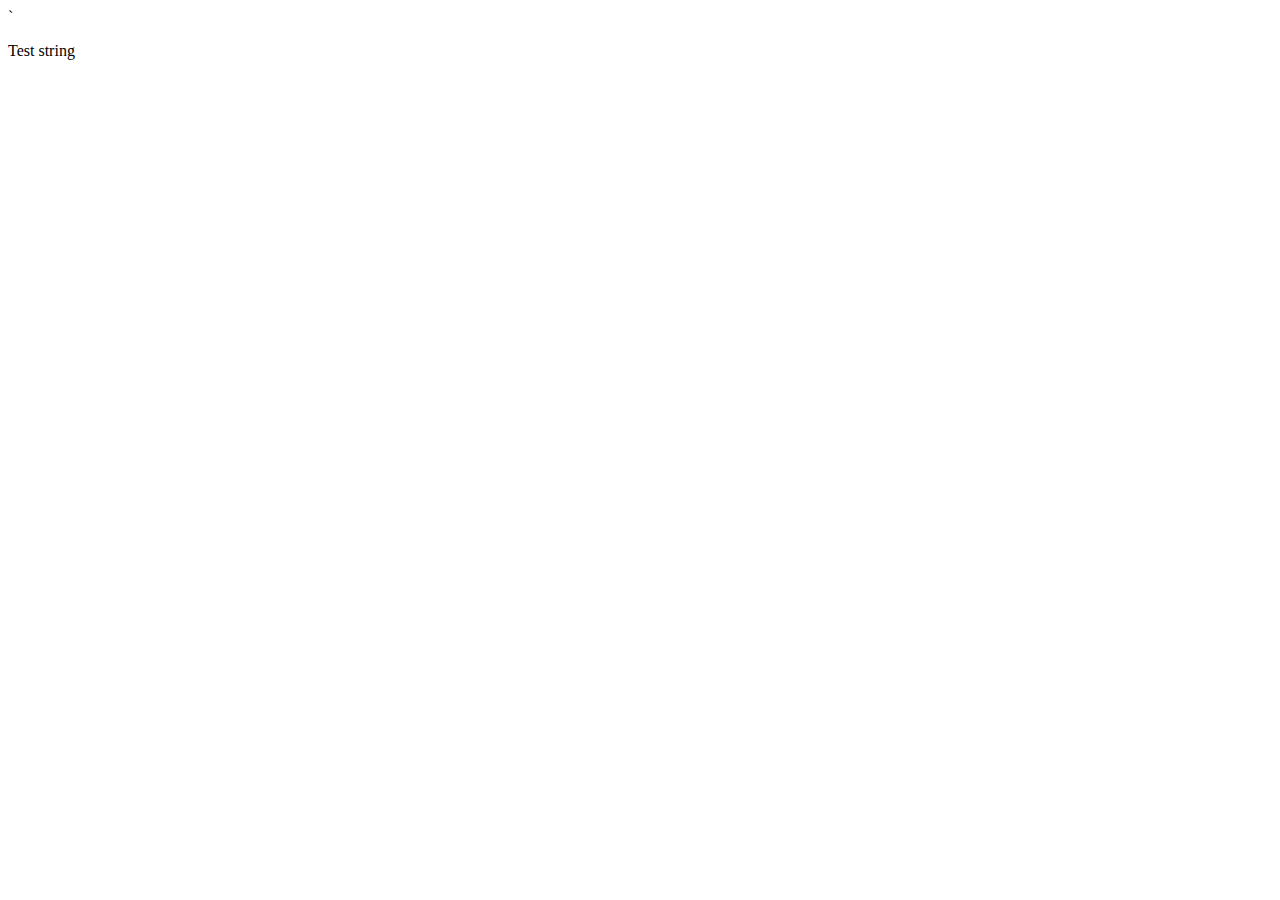
==== index.html @ 2be2ff85 "test1" ====
<!DOCTYPE html>
<html lang="en">`

<head>
	<meta charset="UTF-8">
	<meta http-equiv="X-UA-Compatible" content="IE=edge">
	<meta name="viewport" content="width=device-width, initial-scale=1.0">
	<title>Document</title>
</head>

<body>
	<p>Test string</p>
</body>

</html>
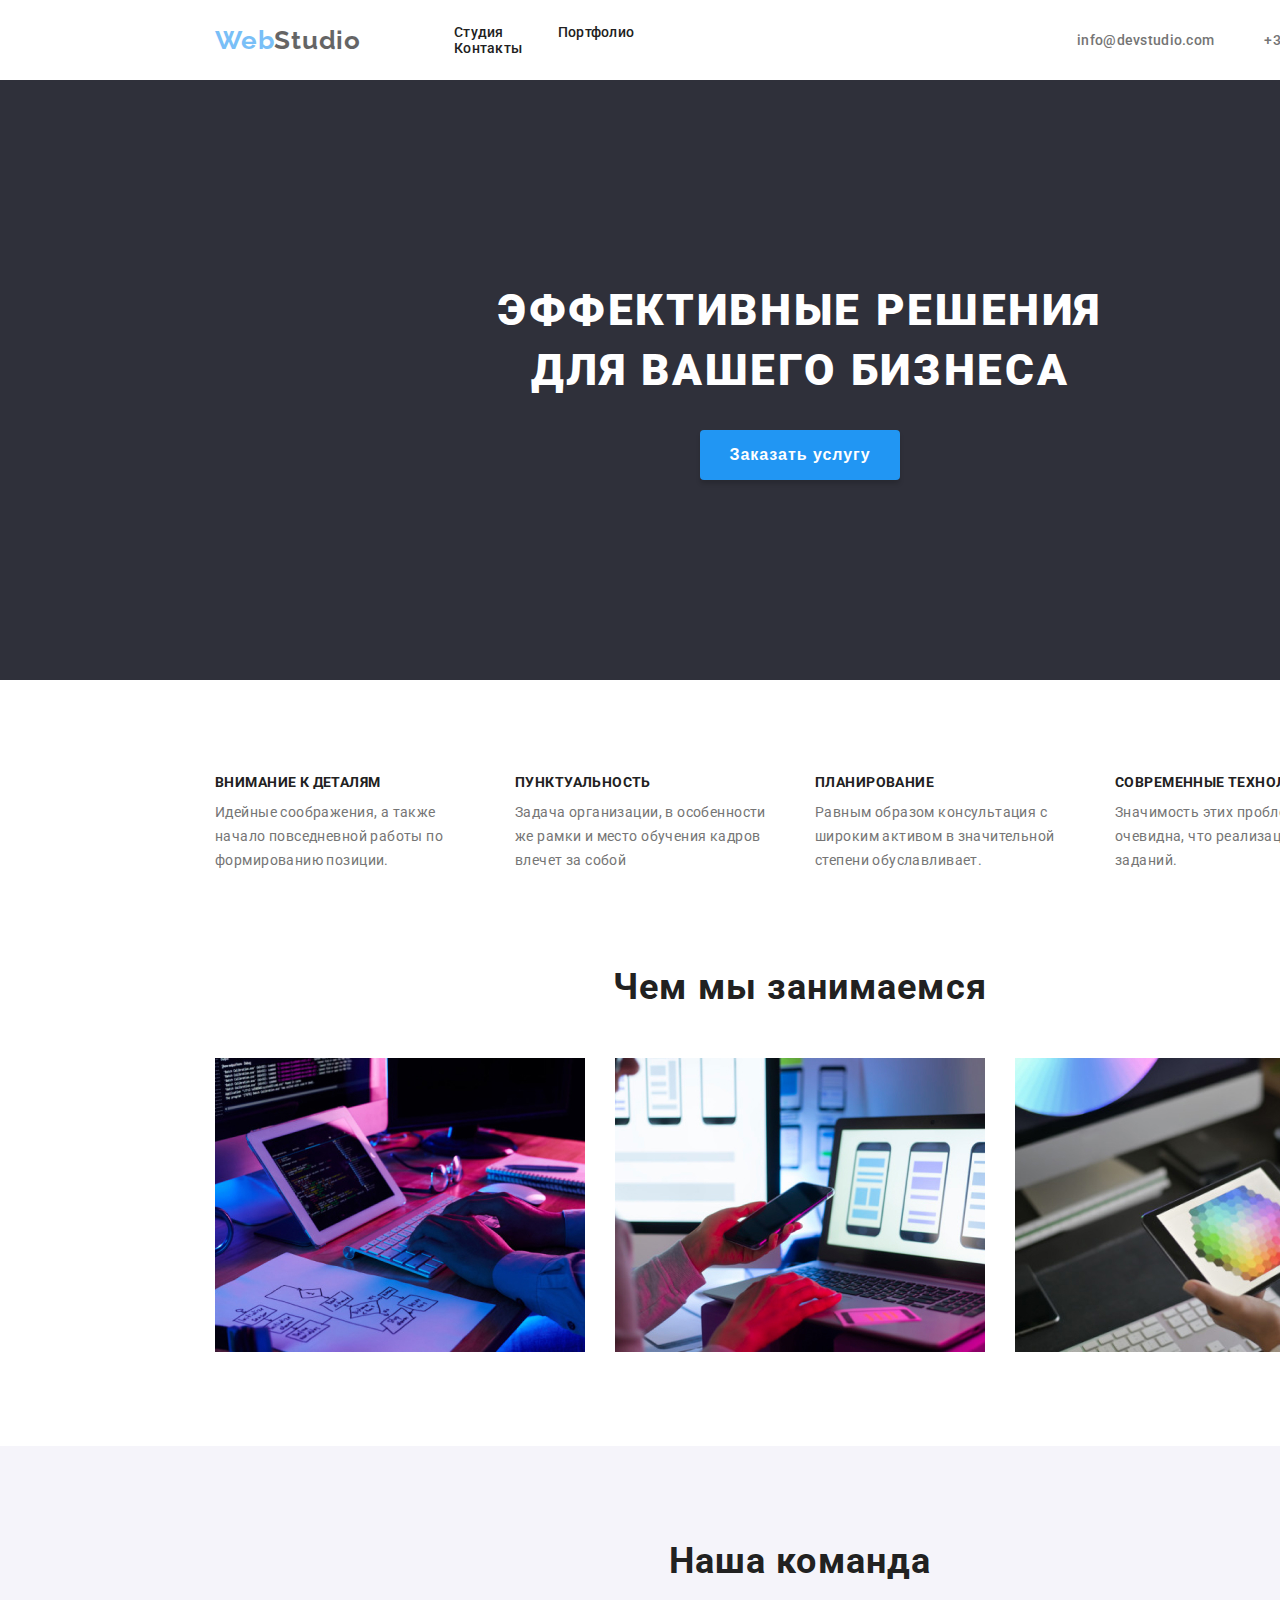
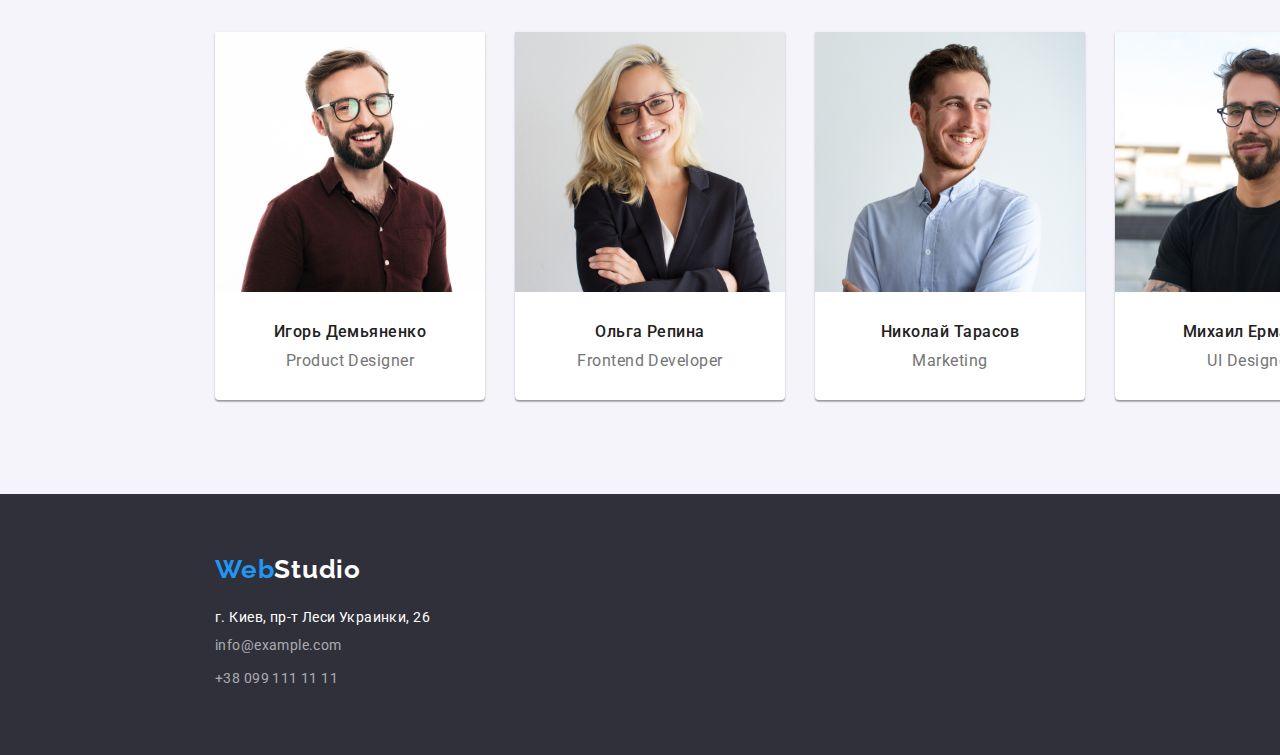
==== commit f3a383a1: "v2" ====
--- a/index.html
+++ b/index.html
@@ -1,15 +1,112 @@
 <!DOCTYPE html>
-<html lang="en">`
+<html lang="ru">
 
 <head>
-	<meta charset="UTF-8">
-	<meta http-equiv="X-UA-Compatible" content="IE=edge">
-	<meta name="viewport" content="width=device-width, initial-scale=1.0">
-	<title>Document</title>
+  <meta charset="UTF-8">
+  <meta http-equiv="X-UA-Compatible" content="IE=Edge">
+  <title>Document</title>
+  <link rel="preconnect" href="https://fonts.googleapis.com">
+  <link rel="preconnect" href="https://fonts.gstatic.com" crossorigin>
+  <link href="https://fonts.googleapis.com/css2?family=Raleway:wght@700&family=Roboto:wght@400;500;700;900&display=swap" rel="stylesheet">
+  <link rel="stylesheet" href="styles/reset.css">
+  <link rel="stylesheet" href="styles/style.css">
 </head>
 
 <body>
-	<p>Test string</p>
-</body>
-
+  <div class="main">
+    <!-- Header section -->
+    <header>
+      <div class="logo"><span>Web</span>Studio</div>
+      <nav class="main-menu">
+        <ul>
+          <li><a href="">Студия</a></li>
+          <li><a href="">Портфолио</a></li>
+          <li><a href="">Контакты</a></li>
+        </ul>
+      </nav>
+      <a class="email" href="mailto:info@devstudio.com">info@devstudio.com</a>
+      <a class="phone" href="tel:+380961111111">+38&nbsp;096&nbsp;111&nbsp;11&nbsp;11</a>
+    </header>
+    <!-- Main section -->
+    <main>
+      <!-- Order section -->
+      <section class="order-section">
+        <p>
+          Эффективные решения<br>
+          для вашего бизнеса
+        </p>
+        <button class="order">Заказать услугу</button>
+      </section>
+      <!-- features section -->
+      <section class="features-section">
+        <span class="feature-description">
+          <h3>Внимание к деталям</h3>
+          <p>Идейные соображения, а также начало повседневной работы по формированию позиции.</p>
+        </span>
+        <span class="feature-description">
+          <h3>Пунктуальность</h3>
+          <p>Задача организации, в особенности же рамки и место обучения кадров влечет за собой</p>
+        </span>
+        <span class="feature-description">
+          <h3>Планирование</h3>
+          <p>Равным образом консультация с широким активом в значительной степени обуславливает.</p>
+        </span>
+        <span class="feature-description">
+          <h3>Современные технологии</h3>
+          <p>Значимость этих проблем настолько очевидна, что реализация плановых заданий.</p>
+        </span>
+      </section>
+      <!-- About us section -->
+      <section class="about-us-section">
+        <h2>Чем мы занимаемся</h2>
+        <div>
+          <img src="images/about-us1.jpg">
+          <img src="images/about-us2.jpg">
+          <img src="images/about-us3.jpg">
+        </div>
+      </section>
+      <!-- Team section -->
+      <section class="team-section">
+        <h2>Наша команда</h2>
+        <div>
+          <span class="team-member">
+            <img src="images/member1.jpg">
+            <div>
+              <p>Игорь Демьяненко</p>
+              <p>Product Designer</p>
+            </div>
+          </span>
+          <span class="team-member">
+            <img src="images/member2.jpg">
+            <div>
+              <p>Ольга Репина</p>
+              <p>Frontend Developer</p>
+            </div>
+          </span>
+          <span class="team-member">
+            <img src="images/member3.jpg">
+            <div>
+              <p>Николай Тарасов</p>
+              <p>Marketing</p>
+            </div>
+          </span>
+          <span class="team-member">
+            <img src="images/member4.jpg">
+            <div>
+              <p>Михаил Ермаков</p>
+              <p>UI Designer</p>
+            </div>
+          </span>
+        </div>
+      </section>
+    </main>
+      <!-- Footer section -->
+    <footer>
+      <div class="logo"><span>Web</span>Studio</div>
+      <p>г. Киев, пр-т Леси Украинки, 26</p>
+      <a href="mailto:info@example.com">info@example.com</a><br>
+      <a href="tel:+380991111111">+38&nbsp;099&nbsp;111&nbsp;11&nbsp;11</a>
+    </footer>
+    </body>
+  </div>
 </html>--- a/styles/style.css
+++ b/styles/style.css
@@ -0,0 +1,265 @@
+:root {
+  background-color: #e5e5e5;
+  --gray-bg: #2f303a;
+  --main-padding: 215px;
+  --blue-c: #2196f3;
+  --text-c-1: #212121;
+  --text-c-2: #757575;
+}
+
+body > div {
+  width: 1600px;
+  margin: 0 auto;
+  font-family: 'Roboto', sans-serif;
+  font-style: normal;
+  background-color: #fff;
+}
+
+
+/* Header */
+
+header {
+  display: flex;
+  align-items: center;
+  height: 80px;
+  padding: 0 var(--main-padding);
+}
+
+.logo {
+  font-family: Raleway;
+  font-size: 26px;
+  font-weight: 700;
+  line-height: 31px;
+  letter-spacing: .03em;
+  color: #000;
+}
+
+.logo > span {
+  color: var(--blue-c);
+}
+
+header > .logo {
+  opacity: 60%;
+}
+
+.main-menu {
+  margin-left: 93px;
+  margin-right: 271px;
+}
+.main-menu li {
+  display: inline-block;
+  margin-right: 50px;
+}
+
+.main-menu li a {
+  text-decoration: none;
+  font-weight: 500;
+  font-size: 14px;
+  line-height: 16px;
+  letter-spacing: .02em;
+  color: var(--text-c-1);
+}
+
+.main-menu li a:hover {
+  color: var(--blue-c);
+}
+
+.email {
+  margin-right: 50px;
+}
+
+.email,
+.phone {
+  text-decoration: none;
+  font-weight: 500;
+  font-size: 14px;
+  line-height: 16px;
+  letter-spacing: .02em;
+  color: var(--text-c-2);
+}
+
+.email:hover,
+.phone:hover {
+  color: var(--blue-c);
+}
+
+
+/* Order */
+
+.order-section {
+  display: flex;
+  flex-direction: column;
+  align-items: center;
+  justify-content:center;
+  height: 600px;
+  background-color: var(--gray-bg);
+  vertical-align:bottom;
+}
+
+.order-section>p {
+  font-weight: 900;
+  font-size: 44px;
+  line-height: 60px;
+  text-align: center;
+  letter-spacing: .06em;
+  text-transform: uppercase;
+  color: #fff;
+}
+
+.order-section > button {
+  width: 200px;
+  height: 50px;
+  margin-top: 30px;
+  font-weight: 700;
+  font-size: 16px;
+  line-height: 30px;
+  letter-spacing: .06em;
+  color: #fff;
+  background: var(--blue-c);
+  box-shadow: 0px 4px 4px rgba(0,0,0,.15);
+  border: 0;
+  border-radius: 4px;
+}
+
+
+/* Features */
+
+.features-section {
+  display: flex;
+  justify-content: space-between;
+  margin: 94px var(--main-padding);
+}
+
+.feature-description {
+  width: 270px;
+}
+.feature-description > h3 {
+  margin-bottom: 10px;
+  font-weight: 700;
+  font-size: 14px;
+  line-height: 16px;
+  letter-spacing: .03em;
+  text-transform: uppercase;
+  color: var(--text-c-1);
+}
+
+.feature-description > p {
+  font-weight: 400;
+  font-size: 14px;
+  line-height: 24px;
+  letter-spacing: .03em;
+  color: var(--text-c-2);
+}
+
+
+/* About us */
+
+.about-us-section {
+  padding: 0 var(--main-padding);
+}
+
+.about-us-section > div {
+  display: flex;
+  justify-content: space-between;
+}
+
+.about-us-section img {
+  width: 370px;
+  height: 294px;
+  margin-bottom: 94px;
+}
+
+h2 { /* This applies to about-us-section and team-section */
+  margin-bottom: 50px;
+
+  font-weight: 700;
+  font-size: 36px;
+  line-height: 42px;
+  text-align: center;
+  letter-spacing: .03em;
+  color: var(--text-c-1);
+}
+
+
+/* Team */
+
+.team-section {
+  padding: 94px var(--main-padding);
+  background-color: #f5f4fa;
+}
+
+.team-section div {
+  display: flex;
+  justify-content: space-between;
+}
+
+.team-member {
+  width: 270px;
+  height: 368px;
+  display: flex;
+  flex-direction: column;
+  background: #fff;
+  box-shadow: 0px 1px 3px rgba(0,0,0,.12), 0px 1px 1px rgba(0,0,0,.14), 0px 2px 1px rgba(0,0,0,.2);
+  border-radius: 0px 0px 4px 4px;
+}
+
+.team-member > img {
+  width: 100%;
+}
+
+.team-member > div {
+  flex-grow: 1;
+  flex-direction: column;
+  justify-content: center;
+}
+
+.team-member > div > p {
+  font-weight: 500;
+  font-size: 16px;
+  line-height: 19px;
+  text-align: center;
+  letter-spacing: .03em;
+  color: var(--text-c-1);
+}
+
+.team-member > div > p + p{
+  margin-top: 10px;
+  font-weight: 400;
+  color: var(--text-c-2);
+}
+
+
+/* Footer */
+
+footer {
+  padding: 60px var(--main-padding);
+  background-color: var(--gray-bg);
+}
+
+footer > .logo {
+  color: #fff;
+}
+
+footer > p {
+  font-weight: 400;
+  font-size: 14px;
+  line-height: 24px;
+  letter-spacing: .03em;
+  color: #fff;
+  margin-top: 20px;
+}
+
+footer > a {
+  text-decoration: none;
+  font-style: normal;
+  font-weight: 400;
+  font-size: 14px;
+  line-height: 33px;
+  letter-spacing: .03em;
+  color: rgba(255,255,255,.6);
+}
+
+footer > a:hover {
+  color: var(--blue-c);
+}
+
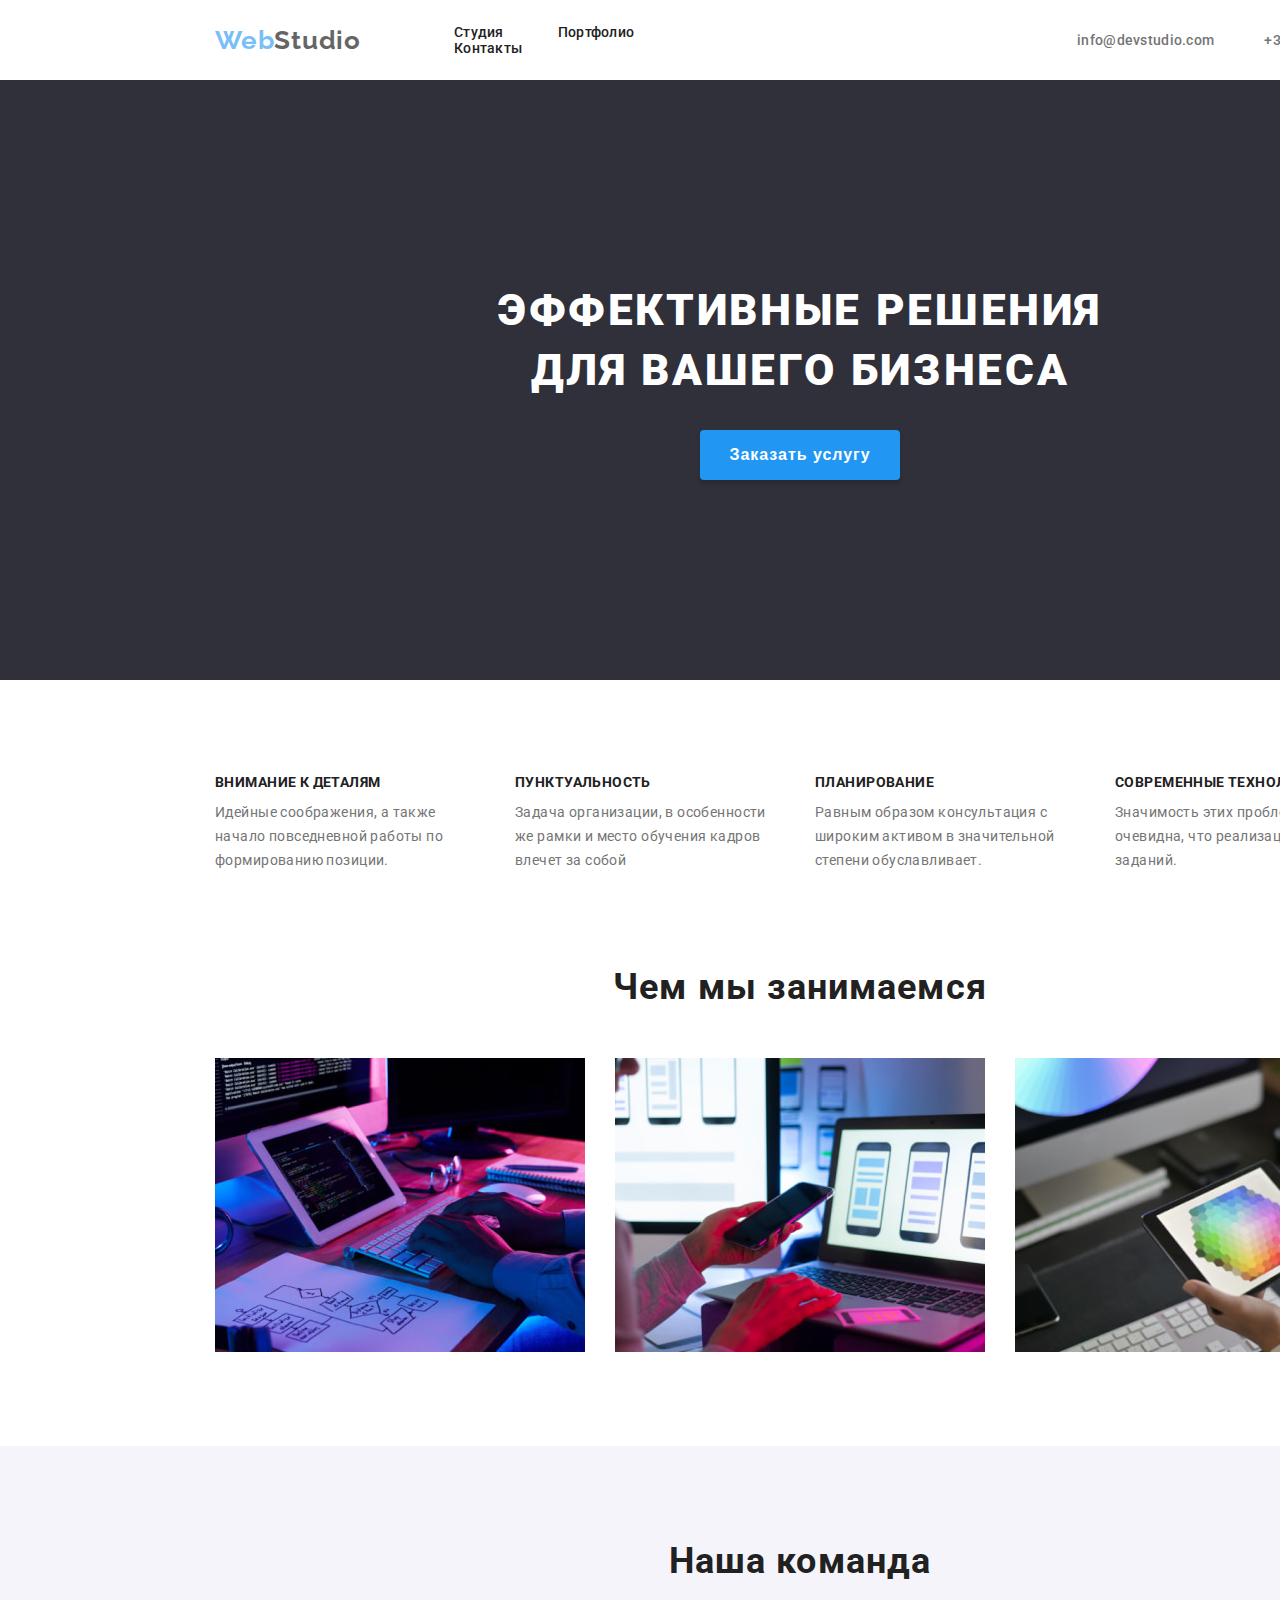
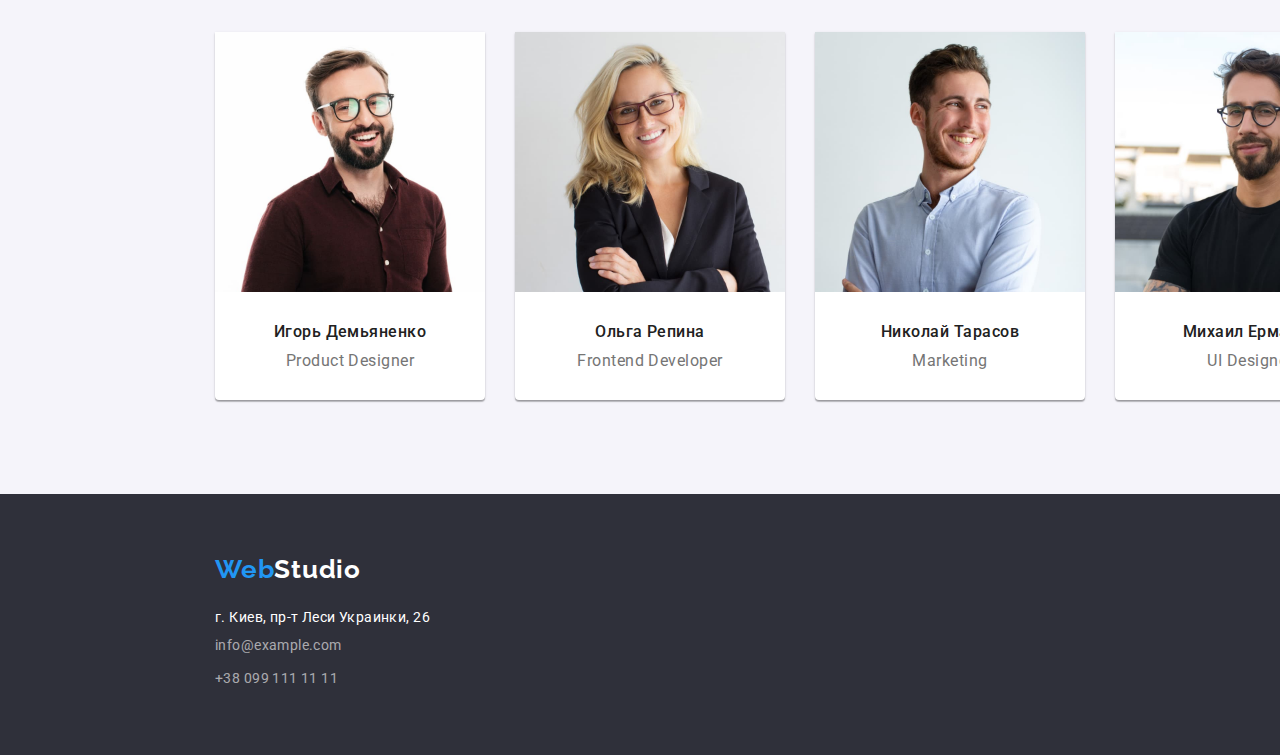
==== commit 65c64924: "применён prettier и проведена валидация" ====
--- a/index.html
+++ b/index.html
@@ -1,112 +1,112 @@
 <!DOCTYPE html>
 <html lang="ru">
 
-<head>
-  <meta charset="UTF-8">
-  <meta http-equiv="X-UA-Compatible" content="IE=Edge">
-  <title>Document</title>
-  <link rel="preconnect" href="https://fonts.googleapis.com">
-  <link rel="preconnect" href="https://fonts.gstatic.com" crossorigin>
-  <link href="https://fonts.googleapis.com/css2?family=Raleway:wght@700&family=Roboto:wght@400;500;700;900&display=swap" rel="stylesheet">
-  <link rel="stylesheet" href="styles/reset.css">
-  <link rel="stylesheet" href="styles/style.css">
-</head>
+  <head>
+    <meta charset="UTF-8">
+    <meta http-equiv="X-UA-Compatible" content="IE=Edge">
+    <title>Document</title>
+    <link rel="preconnect" href="https://fonts.googleapis.com">
+    <link rel="preconnect" href="https://fonts.gstatic.com" crossorigin>
+    <link href="https://fonts.googleapis.com/css2?family=Raleway:wght@700&family=Roboto:wght@400;500;700;900&display=swap" rel="stylesheet">
+    <link rel="stylesheet" href="styles/reset.css">
+    <link rel="stylesheet" href="styles/style.css">
+  </head>
 
-<body>
-  <div class="main">
-    <!-- Header section -->
-    <header>
-      <div class="logo"><span>Web</span>Studio</div>
-      <nav class="main-menu">
-        <ul>
-          <li><a href="">Студия</a></li>
-          <li><a href="">Портфолио</a></li>
-          <li><a href="">Контакты</a></li>
-        </ul>
-      </nav>
-      <a class="email" href="mailto:info@devstudio.com">info@devstudio.com</a>
-      <a class="phone" href="tel:+380961111111">+38&nbsp;096&nbsp;111&nbsp;11&nbsp;11</a>
-    </header>
-    <!-- Main section -->
-    <main>
-      <!-- Order section -->
-      <section class="order-section">
-        <p>
-          Эффективные решения<br>
-          для вашего бизнеса
-        </p>
-        <button class="order">Заказать услугу</button>
-      </section>
-      <!-- features section -->
-      <section class="features-section">
-        <span class="feature-description">
-          <h3>Внимание к деталям</h3>
-          <p>Идейные соображения, а также начало повседневной работы по формированию позиции.</p>
-        </span>
-        <span class="feature-description">
-          <h3>Пунктуальность</h3>
-          <p>Задача организации, в особенности же рамки и место обучения кадров влечет за собой</p>
-        </span>
-        <span class="feature-description">
-          <h3>Планирование</h3>
-          <p>Равным образом консультация с широким активом в значительной степени обуславливает.</p>
-        </span>
-        <span class="feature-description">
-          <h3>Современные технологии</h3>
-          <p>Значимость этих проблем настолько очевидна, что реализация плановых заданий.</p>
-        </span>
-      </section>
-      <!-- About us section -->
-      <section class="about-us-section">
-        <h2>Чем мы занимаемся</h2>
-        <div>
-          <img src="images/about-us1.jpg">
-          <img src="images/about-us2.jpg">
-          <img src="images/about-us3.jpg">
-        </div>
-      </section>
-      <!-- Team section -->
-      <section class="team-section">
-        <h2>Наша команда</h2>
-        <div>
-          <span class="team-member">
-            <img src="images/member1.jpg">
-            <div>
-              <p>Игорь Демьяненко</p>
-              <p>Product Designer</p>
+  <body>
+    <div class="main">
+      <!-- Header section -->
+      <header>
+        <div class="logo"><span>Web</span>Studio</div>
+        <nav class="main-menu">
+          <ul>
+            <li><a href="">Студия</a></li>
+            <li><a href="">Портфолио</a></li>
+            <li><a href="">Контакты</a></li>
+          </ul>
+        </nav>
+        <a class="email" href="mailto:info@devstudio.com">info@devstudio.com</a>
+        <a class="phone" href="tel:+380961111111">+38&nbsp;096&nbsp;111&nbsp;11&nbsp;11</a>
+      </header>
+      <!-- Main section -->
+      <main>
+        <!-- Order section -->
+        <section class="order-section">
+          <p>
+            Эффективные решения<br>
+            для вашего бизнеса
+          </p>
+          <button class="order">Заказать услугу</button>
+        </section>
+        <!-- features section -->
+        <section class="features-section">
+          <div class="feature-description">
+            <h3>Внимание к деталям</h3>
+            <p>Идейные соображения, а также начало повседневной работы по формированию позиции.</p>
+          </div>
+          <div class="feature-description">
+            <h3>Пунктуальность</h3>
+            <p>Задача организации, в особенности же рамки и место обучения кадров влечет за собой</p>
+          </div>
+          <div class="feature-description">
+            <h3>Планирование</h3>
+            <p>Равным образом консультация с широким активом в значительной степени обуславливает.</p>
+          </div>
+          <div class="feature-description">
+            <h3>Современные технологии</h3>
+            <p>Значимость этих проблем настолько очевидна, что реализация плановых заданий.</p>
+          </div>
+        </section>
+        <!-- About us section -->
+        <section class="about-us-section">
+          <h2>Чем мы занимаемся</h2>
+          <div>
+            <img src="images/about-us1.jpg" alt="Компьютеры 1">
+            <img src="images/about-us2.jpg" alt="Компьютеры 2">
+            <img src="images/about-us3.jpg" alt="Компьютеры 3">
+          </div>
+        </section>
+        <!-- Team section -->
+        <section class="team-section">
+          <h2>Наша команда</h2>
+          <div>
+            <div class="team-member">
+              <img src="images/member1.jpg" alt="Игорь Демьяненко">
+              <div>
+                <p>Игорь Демьяненко</p>
+                <p>Product Designer</p>
+              </div>
             </div>
-          </span>
-          <span class="team-member">
-            <img src="images/member2.jpg">
-            <div>
-              <p>Ольга Репина</p>
-              <p>Frontend Developer</p>
+            <div class="team-member">
+              <img src="images/member2.jpg" alt="Ольга Репина">
+              <div>
+                <p>Ольга Репина</p>
+                <p>Frontend Developer</p>
+              </div>
             </div>
-          </span>
-          <span class="team-member">
-            <img src="images/member3.jpg">
-            <div>
-              <p>Николай Тарасов</p>
-              <p>Marketing</p>
+            <div class="team-member">
+              <img src="images/member3.jpg" alt="Николай Тарасов">
+              <div>
+                <p>Николай Тарасов</p>
+                <p>Marketing</p>
+              </div>
             </div>
-          </span>
-          <span class="team-member">
-            <img src="images/member4.jpg">
-            <div>
-              <p>Михаил Ермаков</p>
-              <p>UI Designer</p>
+            <div class="team-member">
+              <img src="images/member4.jpg" alt="Михаил Ермаков">
+              <div>
+                <p>Михаил Ермаков</p>
+                <p>UI Designer</p>
+              </div>
             </div>
-          </span>
-        </div>
-      </section>
-    </main>
-      <!-- Footer section -->
-    <footer>
-      <div class="logo"><span>Web</span>Studio</div>
-      <p>г. Киев, пр-т Леси Украинки, 26</p>
-      <a href="mailto:info@example.com">info@example.com</a><br>
-      <a href="tel:+380991111111">+38&nbsp;099&nbsp;111&nbsp;11&nbsp;11</a>
-    </footer>
-    </body>
-  </div>
+          </div>
+        </section>
+      </main>
+        <!-- Footer section -->
+      <footer>
+        <div class="logo"><span>Web</span>Studio</div>
+        <p>г. Киев, пр-т Леси Украинки, 26</p>
+        <a href="mailto:info@example.com">info@example.com</a><br>
+        <a href="tel:+380991111111">+38&nbsp;099&nbsp;111&nbsp;11&nbsp;11</a>
+      </footer>
+    </div>
+  </body>
 </html>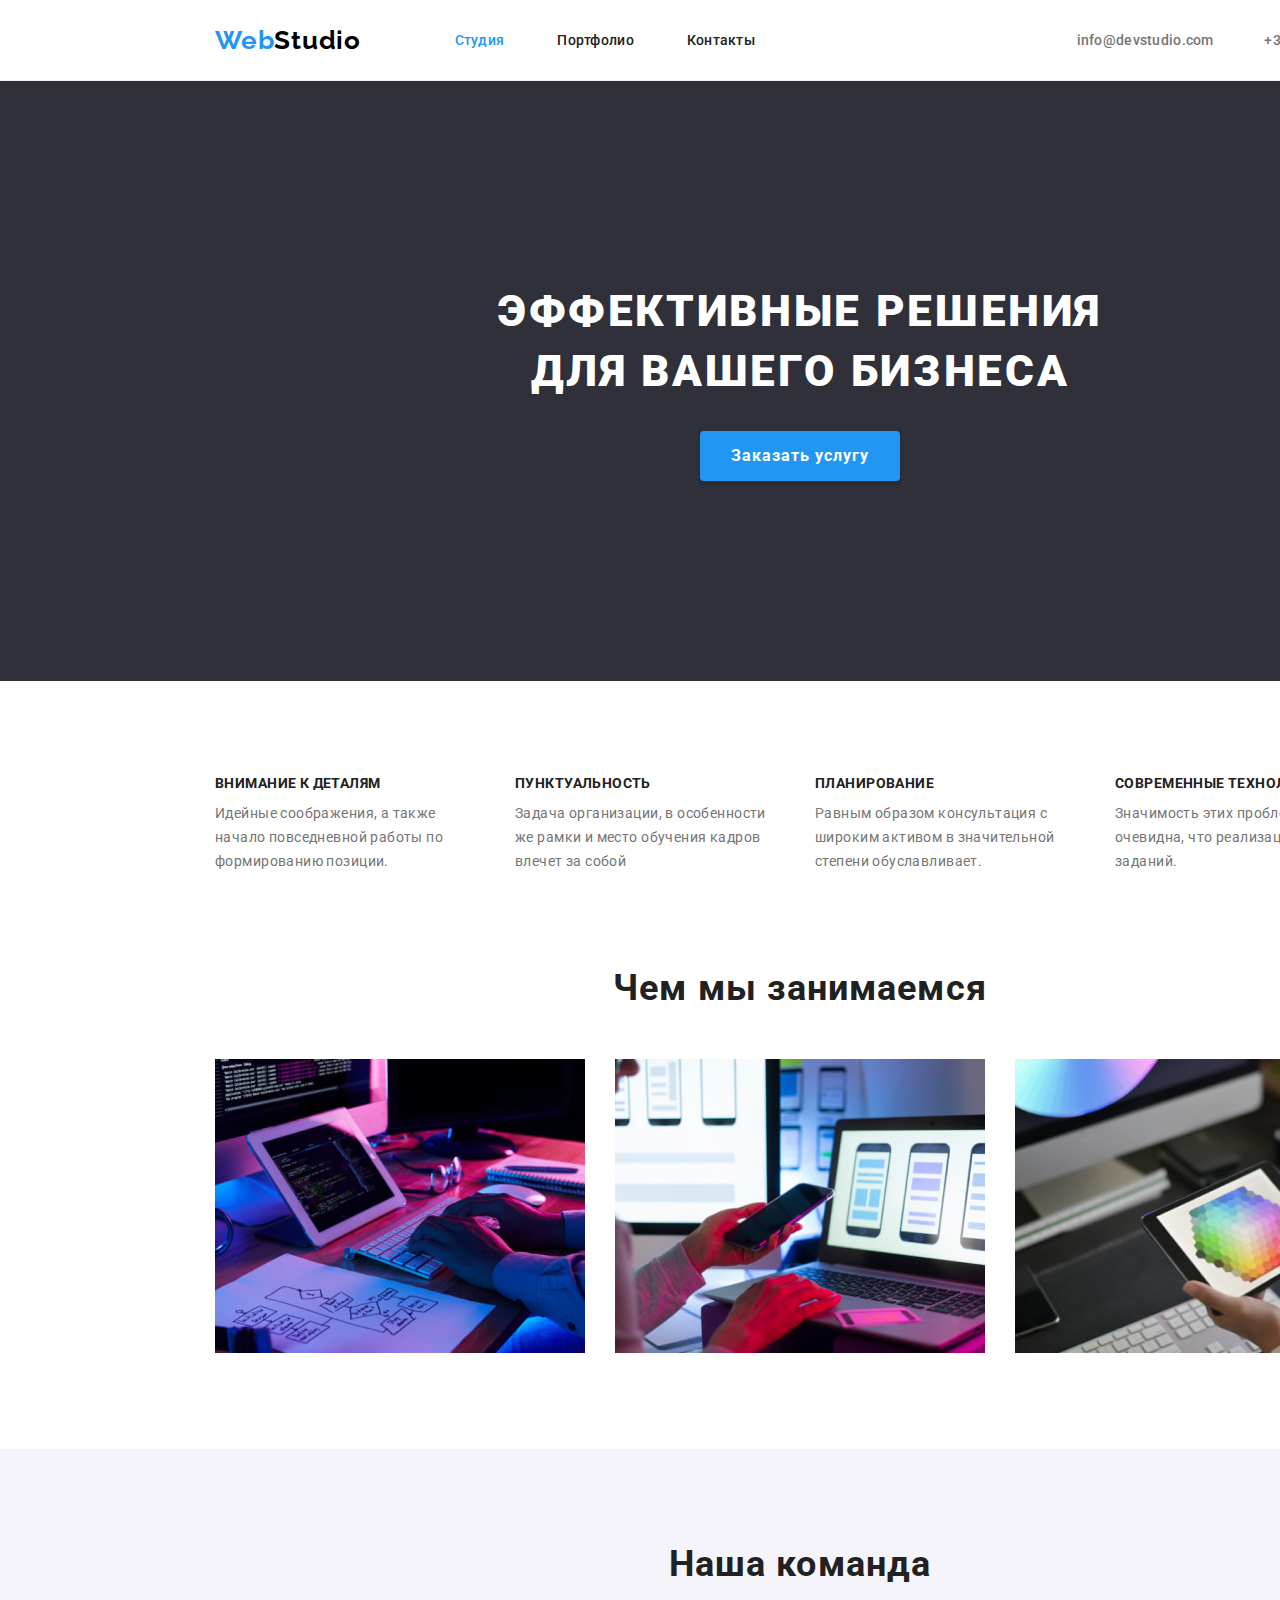
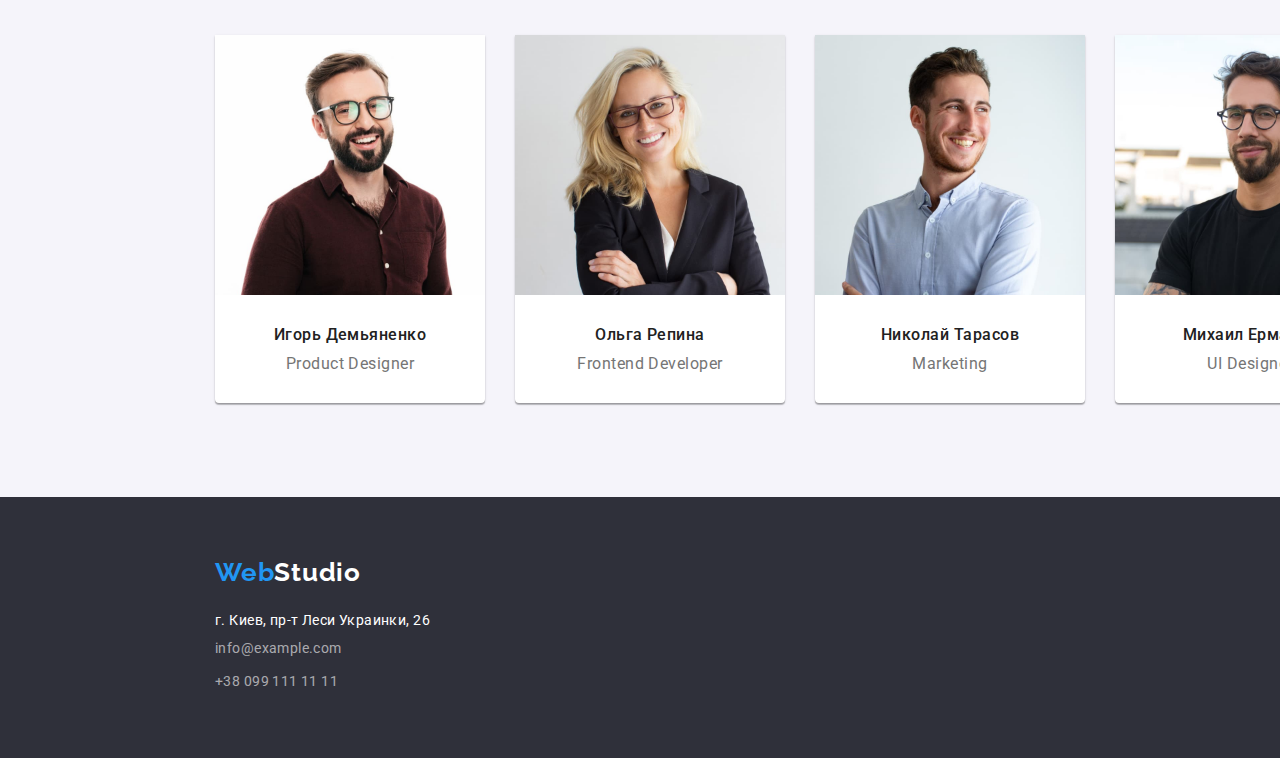
==== commit edc4c400: "добавлена страница проектов со стилями (3 урок)" ====
--- a/index.html
+++ b/index.html
@@ -1,15 +1,14 @@
 <!DOCTYPE html>
 <html lang="ru">
-
   <head>
-    <meta charset="UTF-8">
-    <meta http-equiv="X-UA-Compatible" content="IE=Edge">
+    <meta charset="UTF-8" />
+    <meta http-equiv="X-UA-Compatible" content="IE=Edge" />
     <title>Document</title>
-    <link rel="preconnect" href="https://fonts.googleapis.com">
-    <link rel="preconnect" href="https://fonts.gstatic.com" crossorigin>
-    <link href="https://fonts.googleapis.com/css2?family=Raleway:wght@700&family=Roboto:wght@400;500;700;900&display=swap" rel="stylesheet">
-    <link rel="stylesheet" href="styles/reset.css">
-    <link rel="stylesheet" href="styles/style.css">
+    <link rel="preconnect" href="https://fonts.googleapis.com" />
+    <link rel="preconnect" href="https://fonts.gstatic.com" crossorigin />
+    <link href="https://fonts.googleapis.com/css2?family=Raleway:wght@700&family=Roboto:wght@400;500;700;900&display=swap" rel="stylesheet" />
+    <link rel="stylesheet" href="styles/reset.css" />
+    <link rel="stylesheet" href="styles/style.css" />
   </head>
 
   <body>
@@ -19,9 +18,9 @@
         <div class="logo"><span>Web</span>Studio</div>
         <nav class="main-menu">
           <ul>
-            <li><a href="">Студия</a></li>
-            <li><a href="">Портфолио</a></li>
-            <li><a href="">Контакты</a></li>
+            <li selected><a href="index.html">Студия</a></li>
+            <li><a href="portfolio.html">Портфолио</a></li>
+            <li><a href="contacts.html">Контакты</a></li>
           </ul>
         </nav>
         <a class="email" href="mailto:info@devstudio.com">info@devstudio.com</a>
@@ -31,11 +30,11 @@
       <main>
         <!-- Order section -->
         <section class="order-section">
-          <p>
-            Эффективные решения<br>
+          <h1>
+            Эффективные решения<br />
             для вашего бизнеса
-          </p>
-          <button class="order">Заказать услугу</button>
+          </h1>
+          <input class="order" type="button" value="Заказать услугу" />
         </section>
         <!-- features section -->
         <section class="features-section">
@@ -59,54 +58,56 @@
         <!-- About us section -->
         <section class="about-us-section">
           <h2>Чем мы занимаемся</h2>
-          <div>
-            <img src="images/about-us1.jpg" alt="Компьютеры 1">
-            <img src="images/about-us2.jpg" alt="Компьютеры 2">
-            <img src="images/about-us3.jpg" alt="Компьютеры 3">
-          </div>
+          <ul>
+            <li><img src="images/about-us1.jpg" alt="Компьютеры 1" /></li>
+            <li><img src="images/about-us2.jpg" alt="Компьютеры 2" /></li>
+            <li><img src="images/about-us3.jpg" alt="Компьютеры 3" /></li>
+          </ul>
         </section>
         <!-- Team section -->
         <section class="team-section">
           <h2>Наша команда</h2>
-          <div>
-            <div class="team-member">
-              <img src="images/member1.jpg" alt="Игорь Демьяненко">
+          <ul>
+            <li class="team-member">
+              <img src="images/member1.jpg" alt="Игорь Демьяненко" />
               <div>
                 <p>Игорь Демьяненко</p>
                 <p>Product Designer</p>
               </div>
-            </div>
-            <div class="team-member">
-              <img src="images/member2.jpg" alt="Ольга Репина">
+            </li>
+            <li class="team-member">
+              <img src="images/member2.jpg" alt="Ольга Репина" />
               <div>
                 <p>Ольга Репина</p>
                 <p>Frontend Developer</p>
               </div>
-            </div>
-            <div class="team-member">
-              <img src="images/member3.jpg" alt="Николай Тарасов">
+            </li>
+            <li class="team-member">
+              <img src="images/member3.jpg" alt="Николай Тарасов" />
               <div>
                 <p>Николай Тарасов</p>
                 <p>Marketing</p>
               </div>
-            </div>
-            <div class="team-member">
-              <img src="images/member4.jpg" alt="Михаил Ермаков">
+            </li>
+            <li class="team-member">
+              <img src="images/member4.jpg" alt="Михаил Ермаков" />
               <div>
                 <p>Михаил Ермаков</p>
                 <p>UI Designer</p>
               </div>
-            </div>
-          </div>
+            </li>
+          </ul>
         </section>
       </main>
-        <!-- Footer section -->
+      <!-- Footer section -->
       <footer>
         <div class="logo"><span>Web</span>Studio</div>
-        <p>г. Киев, пр-т Леси Украинки, 26</p>
-        <a href="mailto:info@example.com">info@example.com</a><br>
+        <address>
+          <p>г. Киев, пр-т Леси Украинки, 26</p>
+        </address>
+        <a href="mailto:info@example.com">info@example.com</a><br />
         <a href="tel:+380991111111">+38&nbsp;099&nbsp;111&nbsp;11&nbsp;11</a>
       </footer>
     </div>
   </body>
-</html>+</html>
--- a/styles/style.css
+++ b/styles/style.css
@@ -12,17 +12,26 @@
   margin: 0 auto;
   font-family: 'Roboto', sans-serif;
   font-style: normal;
+  font-weight: 400;
+  font-size: 14px;
   background-color: #fff;
 }
 
+input { /*Нужно указывать дополнительно, потому что правило для body на содержимое input не распространяется */
+  font-family: 'Roboto', sans-serif;
+  font-style: normal;
+}
+
 
 /* Header */
 
 header {
   display: flex;
   align-items: center;
+  justify-content: space-between;
   height: 80px;
   padding: 0 var(--main-padding);
+  border-bottom: 1px solid #ececec;
 }
 
 .logo {
@@ -38,10 +47,6 @@
   color: var(--blue-c);
 }
 
-header > .logo {
-  opacity: 60%;
-}
-
 .main-menu {
   margin-left: 93px;
   margin-right: 271px;
@@ -54,13 +59,20 @@
 .main-menu li a {
   text-decoration: none;
   font-weight: 500;
-  font-size: 14px;
   line-height: 16px;
   letter-spacing: .02em;
   color: var(--text-c-1);
 }
 
-.main-menu li a:hover {
+.main-menu li a:hover,
+.main-menu li a:focus {
+  color: var(--blue-c);
+}
+
+.main-menu li[selected] a {
+  pointer-events: none;
+  cursor: default;
+  text-decoration: none;
   color: var(--blue-c);
 }
 
@@ -72,15 +84,16 @@
 .phone {
   text-decoration: none;
   font-weight: 500;
-  font-size: 14px;
   line-height: 16px;
   letter-spacing: .02em;
   color: var(--text-c-2);
 }
 
 .email:hover,
-.phone:hover {
-  color: var(--blue-c);
+.phone:hover,
+.email:focus,
+.phone:focus {
+    color: var(--blue-c);
 }
 
 
@@ -96,7 +109,7 @@
   vertical-align:bottom;
 }
 
-.order-section>p {
+.order-section > h1 {
   font-weight: 900;
   font-size: 44px;
   line-height: 60px;
@@ -106,7 +119,7 @@
   color: #fff;
 }
 
-.order-section > button {
+.order-section > input {
   width: 200px;
   height: 50px;
   margin-top: 30px;
@@ -119,6 +132,7 @@
   box-shadow: 0px 4px 4px rgba(0,0,0,.15);
   border: 0;
   border-radius: 4px;
+  cursor: pointer;
 }
 
 
@@ -136,7 +150,6 @@
 .feature-description > h3 {
   margin-bottom: 10px;
   font-weight: 700;
-  font-size: 14px;
   line-height: 16px;
   letter-spacing: .03em;
   text-transform: uppercase;
@@ -144,8 +157,6 @@
 }
 
 .feature-description > p {
-  font-weight: 400;
-  font-size: 14px;
   line-height: 24px;
   letter-spacing: .03em;
   color: var(--text-c-2);
@@ -158,7 +169,7 @@
   padding: 0 var(--main-padding);
 }
 
-.about-us-section > div {
+.about-us-section > ul {
   display: flex;
   justify-content: space-between;
 }
@@ -188,7 +199,7 @@
   background-color: #f5f4fa;
 }
 
-.team-section div {
+.team-section ul {
   display: flex;
   justify-content: space-between;
 }
@@ -203,17 +214,18 @@
   border-radius: 0px 0px 4px 4px;
 }
 
-.team-member > img {
+.team-member img {
   width: 100%;
 }
 
-.team-member > div {
+.team-member div {
   flex-grow: 1;
+  display: flex;
   flex-direction: column;
   justify-content: center;
 }
 
-.team-member > div > p {
+.team-member p {
   font-weight: 500;
   font-size: 16px;
   line-height: 19px;
@@ -222,9 +234,9 @@
   color: var(--text-c-1);
 }
 
-.team-member > div > p + p{
+.team-member p + p{
   margin-top: 10px;
-  font-weight: 400;
+  font-weight: 400; /* НУжно оставить, переопределяет предыдущее правило */
   color: var(--text-c-2);
 }
 
@@ -240,9 +252,7 @@
   color: #fff;
 }
 
-footer > p {
-  font-weight: 400;
-  font-size: 14px;
+footer > address {
   line-height: 24px;
   letter-spacing: .03em;
   color: #fff;
@@ -252,14 +262,95 @@
 footer > a {
   text-decoration: none;
   font-style: normal;
+  line-height: 33px;
+  letter-spacing: .03em;
+  color: rgba(255,255,255,.6);
+}
+
+footer > a:hover,
+footer > a:focus {
+  color: var(--blue-c);
+}
+
+
+/* ---------------------- Portfolio ----------------------- */
+
+
+/* Portfolio-main */
+
+.portfolio-main {
+  padding: 94px var(--main-padding);
+}
+
+/* Filters */
+
+.proj-filter {
+  display: flex;
+  justify-content: center;
+}
+.proj-filter li {
+  display: inline-block;
+}
+
+.proj-filter input {
+  margin: 0px 4px;
+  padding: 6px 22px;
+  background: #f5f4fa;
+  border: none;
+  border-radius: 4px;
+  font-family: 'Roboto';
+  font-weight: 500;
+  font-size: 16px;
+  line-height: 26px;
+  text-align: center;
+  letter-spacing: 0.03em;
+  color: var(--text-c-1);
+}
+
+.proj-filter input[selected] {
+  background-color: var(--blue-c);
+  color: #fff;
+  box-shadow: 0px 3px 1px rgba(0,0,0,.1), 0px 1px 2px rgba(0,0,0,.08), 0px 2px 2px rgba(0,0,0,.12);
+}
+
+/* Single project */
+
+.projects ul {
+  margin-top: 50px;
+  display: flex;
+  flex-flow: row wrap;
+  justify-content: space-between;
+  row-gap: 30px;
+}
+
+.project {
+  width: 370px;
+  height: 404px;
+  display: flex;
+  flex-direction: column; 
+  box-shadow:inset 0px 0px 0px 1px #eee;  /* 1px border inside the box */
+}
+
+.project > div {
+  padding: 20px 24px;
+  flex-grow: 1;
+  display: flex;
+  flex-direction: column;
+  justify-content: space-between;
+}
+
+.project p {
+  font-weight: 700;
+  font-size: 18px;
+  line-height: 2;
+  letter-spacing: 0.06em;
+  color: var(--text-c-1);
+}
+
+.project p + p {
   font-weight: 400;
-  font-size: 14px;
-  line-height: 33px;
-  letter-spacing: .03em;
-  color: rgba(255,255,255,.6);
-}
-
-footer > a:hover {
-  color: var(--blue-c);
-}
-
+  font-size: 16px;
+  line-height: 1.88;
+  letter-spacing: 0.03em;
+  color: var(--text-c-2);
+}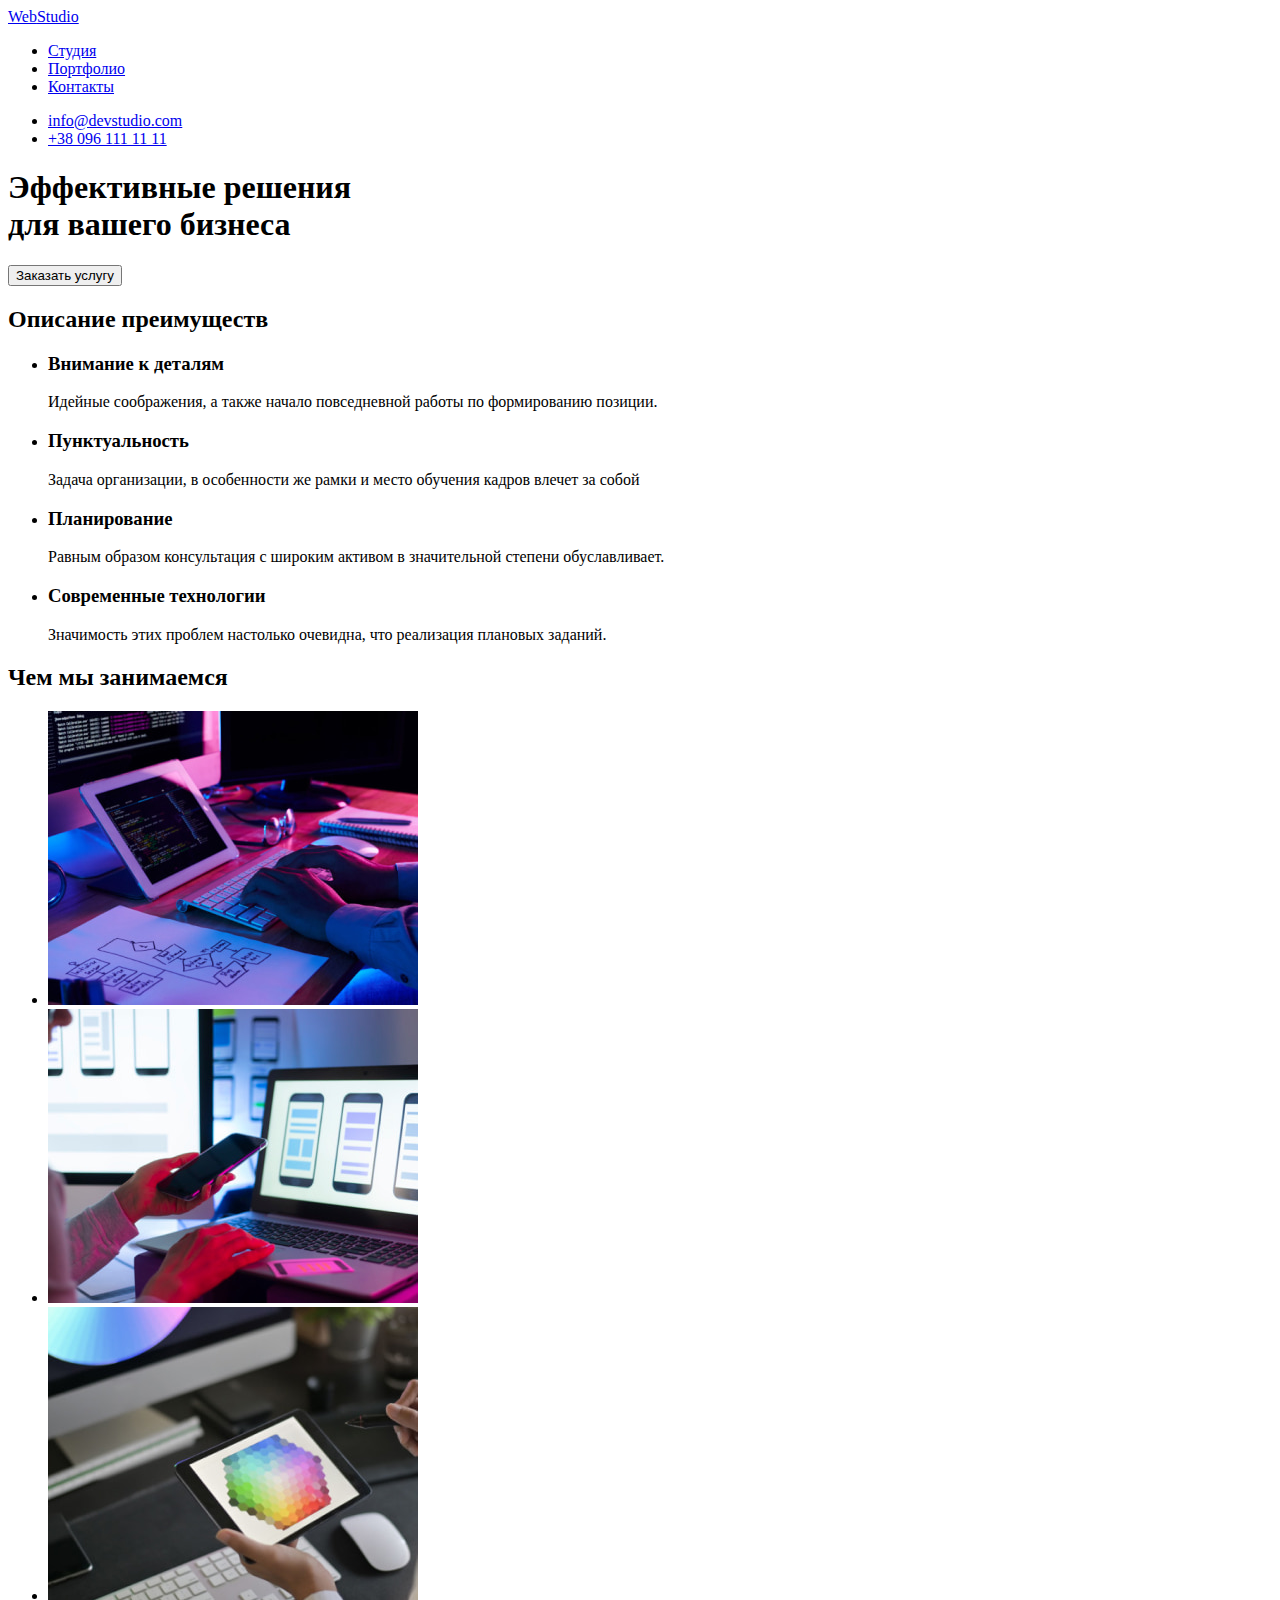
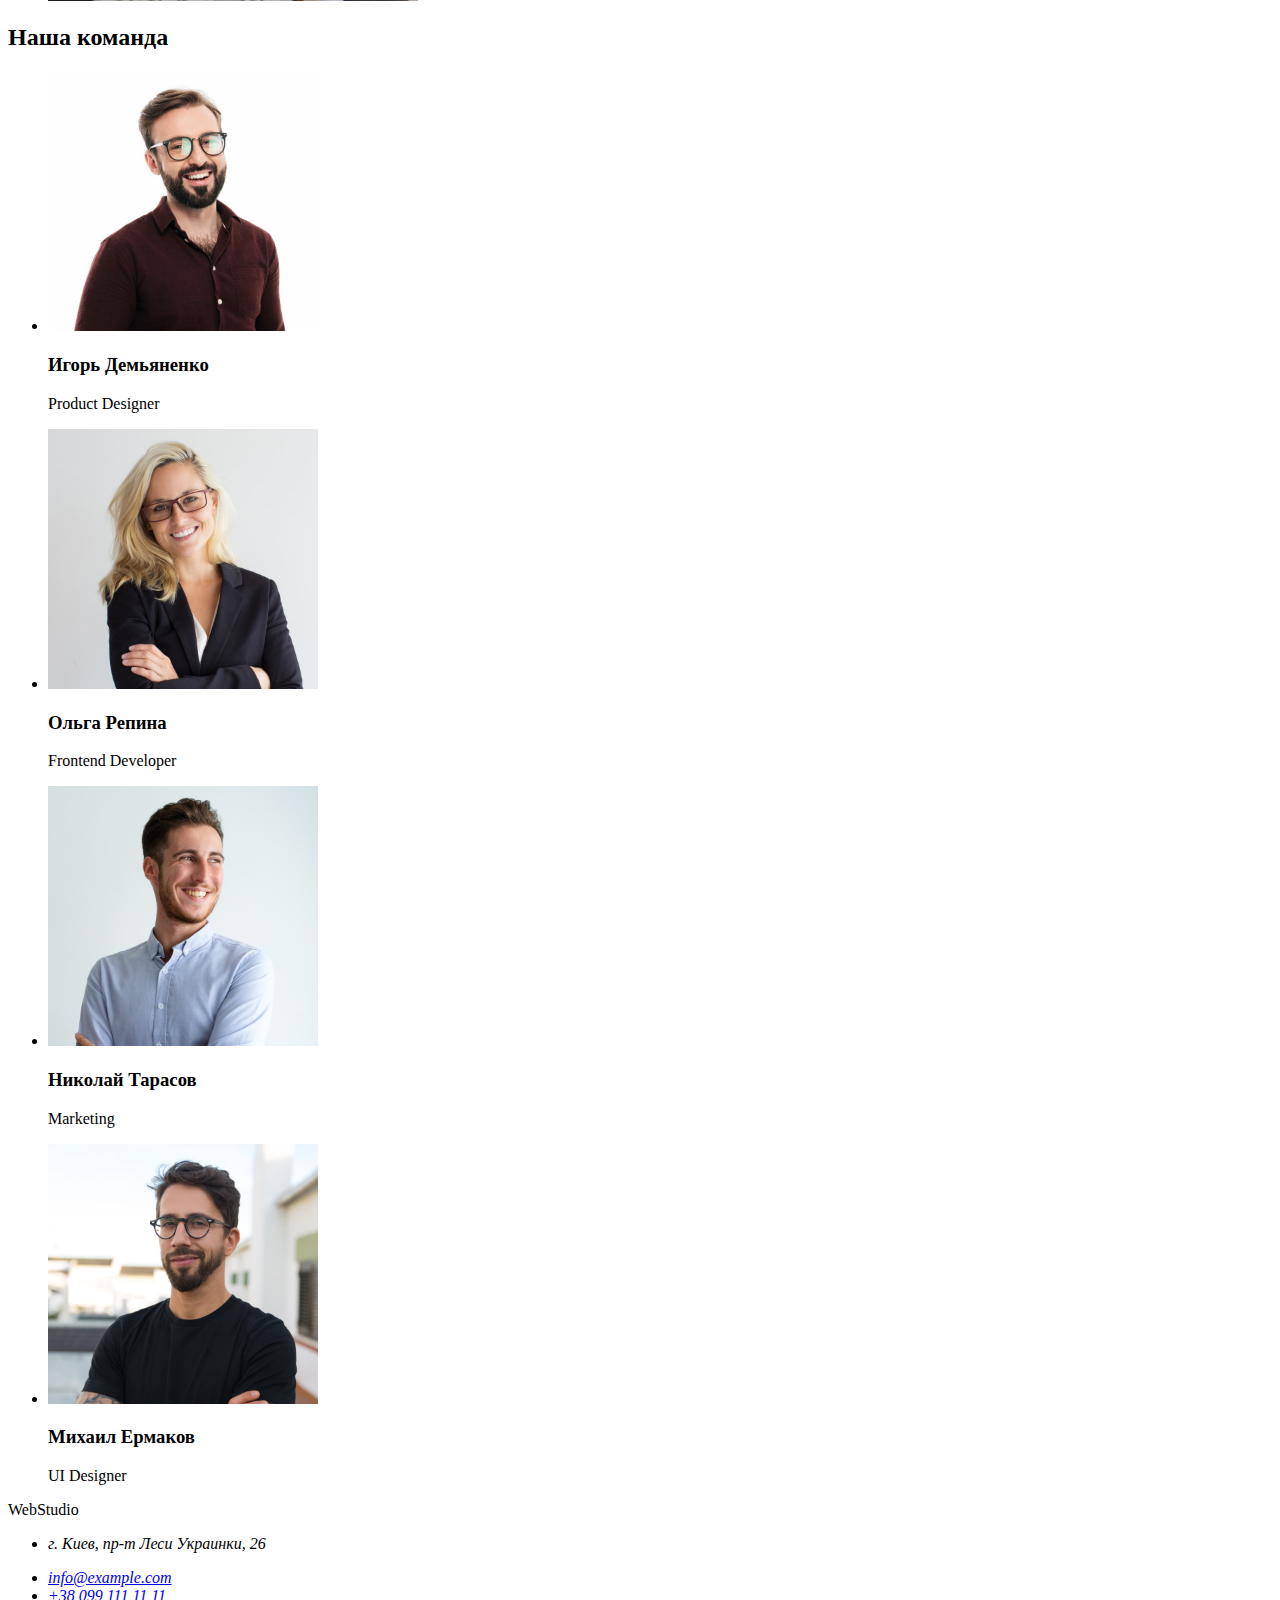
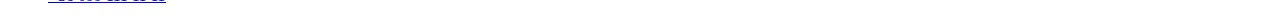
==== commit ce99afd5: "Обратный рефакторинг" ====
--- a/index.html
+++ b/index.html
@@ -3,110 +3,122 @@
   <head>
     <meta charset="UTF-8" />
     <meta http-equiv="X-UA-Compatible" content="IE=Edge" />
-    <title>Document</title>
-    <link rel="preconnect" href="https://fonts.googleapis.com" />
-    <link rel="preconnect" href="https://fonts.gstatic.com" crossorigin />
-    <link href="https://fonts.googleapis.com/css2?family=Raleway:wght@700&family=Roboto:wght@400;500;700;900&display=swap" rel="stylesheet" />
-    <link rel="stylesheet" href="styles/reset.css" />
-    <link rel="stylesheet" href="styles/style.css" />
+    <title>goit-markup-hw</title>
   </head>
 
   <body>
-    <div class="main">
       <!-- Header section -->
-      <header>
-        <div class="logo"><span>Web</span>Studio</div>
+      <header class="container">
+        <a class="logo" href="#"><span>Web</span>Studio</a>
         <nav class="main-menu">
           <ul>
-            <li selected><a href="index.html">Студия</a></li>
+            <li class="selected"><a href="index.html">Студия</a></li>
             <li><a href="portfolio.html">Портфолио</a></li>
             <li><a href="contacts.html">Контакты</a></li>
           </ul>
         </nav>
-        <a class="email" href="mailto:info@devstudio.com">info@devstudio.com</a>
-        <a class="phone" href="tel:+380961111111">+38&nbsp;096&nbsp;111&nbsp;11&nbsp;11</a>
+        <ul class="address">
+          <li>
+            <a class="email" href="mailto:info@devstudio.com">info@devstudio.com</a>
+          </li>
+          <li>
+            <a class="phone" href="tel:+380961111111">+38&nbsp;096&nbsp;111&nbsp;11&nbsp;11</a>
+          </li>
+        </ul>
       </header>
       <!-- Main section -->
       <main>
         <!-- Order section -->
         <section class="order-section">
-          <h1>
-            Эффективные решения<br />
-            для вашего бизнеса
-          </h1>
-          <input class="order" type="button" value="Заказать услугу" />
-        </section>
-        <!-- features section -->
-        <section class="features-section">
-          <div class="feature-description">
-            <h3>Внимание к деталям</h3>
-            <p>Идейные соображения, а также начало повседневной работы по формированию позиции.</p>
-          </div>
-          <div class="feature-description">
-            <h3>Пунктуальность</h3>
-            <p>Задача организации, в особенности же рамки и место обучения кадров влечет за собой</p>
-          </div>
-          <div class="feature-description">
-            <h3>Планирование</h3>
-            <p>Равным образом консультация с широким активом в значительной степени обуславливает.</p>
-          </div>
-          <div class="feature-description">
-            <h3>Современные технологии</h3>
-            <p>Значимость этих проблем настолько очевидна, что реализация плановых заданий.</p>
+          <div>
+            <h1>
+              Эффективные решения<br />
+              для вашего бизнеса
+            </h1>
+            <button type="button" class="order">Заказать услугу</button>
           </div>
         </section>
         <!-- About us section -->
-        <section class="about-us-section">
+        <section class="about-us-section container section">
+          <h2 class="hidden">Описание преимуществ</h2>
+          <ul class="features wrappable">
+            <li class="feature">
+              <h3>Внимание к деталям</h3>
+              <p>Идейные соображения, а также начало повседневной работы по формированию позиции.</p>
+            </li>
+            <li class="feature">
+              <h3>Пунктуальность</h3>
+              <p>Задача организации, в особенности же рамки и место обучения кадров влечет за собой</p>
+            </li>
+            <li class="feature">
+              <h3>Планирование</h3>
+              <p>Равным образом консультация с широким активом в значительной степени обуславливает.</p>
+            </li>
+            <li class="feature">
+              <h3>Современные технологии</h3>
+              <p>Значимость этих проблем настолько очевидна, что реализация плановых заданий.</p>
+            </li>
+          </ul>
           <h2>Чем мы занимаемся</h2>
-          <ul>
-            <li><img src="images/about-us1.jpg" alt="Компьютеры 1" /></li>
-            <li><img src="images/about-us2.jpg" alt="Компьютеры 2" /></li>
-            <li><img src="images/about-us3.jpg" alt="Компьютеры 3" /></li>
+          <ul class="our-targets wrappable">
+            <li><img src="images/about-us1.jpg" alt="Компьютеры 1" width="370" height="294" /></li>
+            <li><img src="images/about-us2.jpg" alt="Компьютеры 2" width="370" height="294" /></li>
+            <li><img src="images/about-us3.jpg" alt="Компьютеры 3" width="370" height="294" /></li>
           </ul>
         </section>
         <!-- Team section -->
-        <section class="team-section">
-          <h2>Наша команда</h2>
-          <ul>
-            <li class="team-member">
-              <img src="images/member1.jpg" alt="Игорь Демьяненко" />
-              <div>
-                <p>Игорь Демьяненко</p>
-                <p>Product Designer</p>
-              </div>
-            </li>
-            <li class="team-member">
-              <img src="images/member2.jpg" alt="Ольга Репина" />
-              <div>
-                <p>Ольга Репина</p>
-                <p>Frontend Developer</p>
-              </div>
-            </li>
-            <li class="team-member">
-              <img src="images/member3.jpg" alt="Николай Тарасов" />
-              <div>
-                <p>Николай Тарасов</p>
-                <p>Marketing</p>
-              </div>
-            </li>
-            <li class="team-member">
-              <img src="images/member4.jpg" alt="Михаил Ермаков" />
-              <div>
-                <p>Михаил Ермаков</p>
-                <p>UI Designer</p>
-              </div>
-            </li>
-          </ul>
+        <section class="team-section section">
+          <div class="container">
+            <h2>Наша команда</h2>
+            <ul class="team-members wrappable">
+              <li class="team-member">
+                <img src="images/member1.jpg" alt="Игорь Демьяненко" width="270" height="260" />
+                <div class="team-member-info">
+                  <h3>Игорь Демьяненко</h3>
+                  <p>Product Designer</p>
+                </div>
+              </li>
+              <li class="team-member">
+                <img src="images/member2.jpg" alt="Ольга Репина" width="270" height="260" />
+                <div class="team-member-info">
+                  <h3>Ольга Репина</h3>
+                  <p>Frontend Developer</p>
+                </div>
+              </li>
+              <li class="team-member">
+                <img src="images/member3.jpg" alt="Николай Тарасов" width="270" height="260" />
+                <div class="team-member-info">
+                  <h3>Николай Тарасов</h3>
+                  <p>Marketing</p>
+                </div>
+              </li>
+              <li class="team-member">
+                <img src="images/member4.jpg" alt="Михаил Ермаков" width="270" height="260" />
+                <div class="team-member-info">
+                  <h3>Михаил Ермаков</h3>
+                  <p>UI Designer</p>
+                </div>
+              </li>
+            </ul>
+          </div>
         </section>
       </main>
       <!-- Footer section -->
       <footer>
-        <div class="logo"><span>Web</span>Studio</div>
-        <address>
-          <p>г. Киев, пр-т Леси Украинки, 26</p>
+        <div class="logo container"><span>Web</span>Studio</div>
+        <address class="container">
+          <ul>
+            <li>
+              <p>г. Киев, пр-т Леси Украинки, 26</p>
+            </li>
+            <li>
+              <a class="email" href="mailto:info@example.com">info@example.com</a>
+            </li>
+            <li>
+              <a class="phone" href="tel:+380991111111">+38&nbsp;099&nbsp;111&nbsp;11&nbsp;11</a>
+            </li>
+          </ul>
         </address>
-        <a href="mailto:info@example.com">info@example.com</a><br />
-        <a href="tel:+380991111111">+38&nbsp;099&nbsp;111&nbsp;11&nbsp;11</a>
       </footer>
     </div>
   </body>
